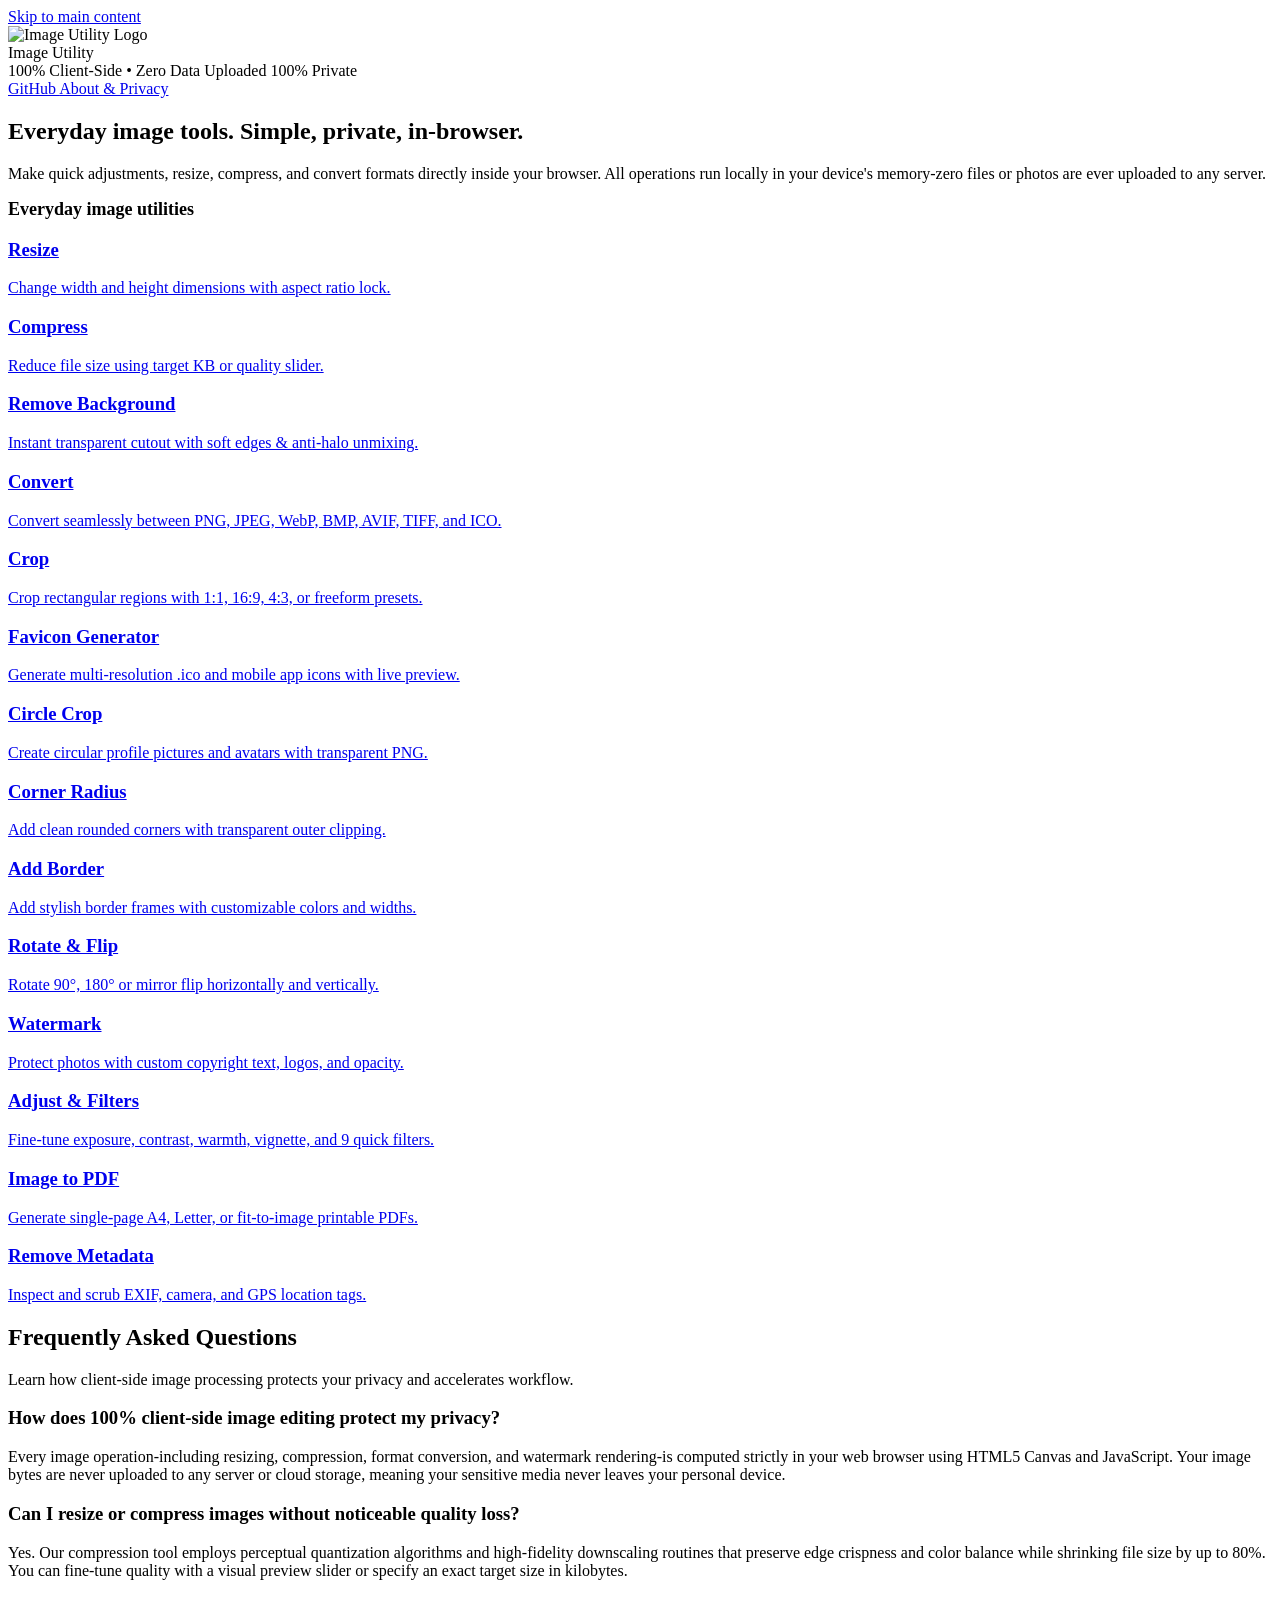
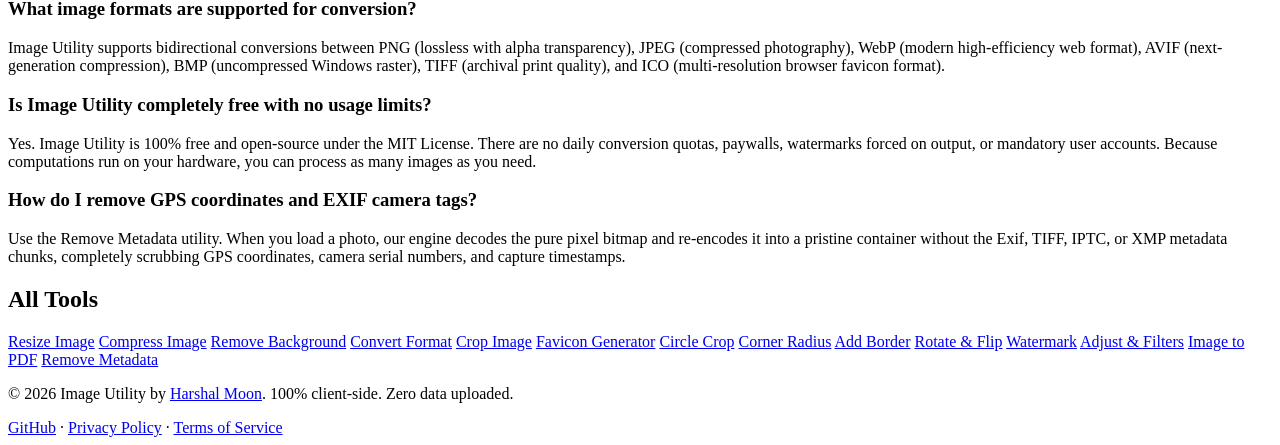
==== index.html @ 02efd263 "feat: Adding removing background feature with multiple algo" ====
<!doctype html>
<html lang="en">
  <head>
    <meta charset="UTF-8" />
    <meta name="viewport" content="width=device-width, initial-scale=1.0" />
    <meta http-equiv="Content-Security-Policy" content="default-src 'self'; script-src 'self' 'unsafe-inline' 'unsafe-eval' https://www.googletagmanager.com https://pagead2.googlesyndication.com https://*.googlesyndication.com https://*.google.com https://*.doubleclick.net https://tpc.googlesyndication.com; style-src 'self' 'unsafe-inline' https://fonts.googleapis.com; font-src 'self' https://fonts.gstatic.com; img-src 'self' data: blob: https://www.google-analytics.com https://*.googletagmanager.com https://pagead2.googlesyndication.com https://*.googlesyndication.com https://*.google.com https://*.doubleclick.net; connect-src 'self' ws: http: https://*.google-analytics.com https://*.analytics.google.com https://*.googletagmanager.com https://pagead2.googlesyndication.com https://*.googlesyndication.com https://*.google.com https://*.doubleclick.net; frame-src 'self' https://googleads.g.doubleclick.net https://*.google.com https://*.doubleclick.net https://*.googlesyndication.com; object-src 'none'; base-uri 'self';" />
    <meta name="google-site-verification" content="nNuM-kVQGL-MpDX38DwUeLJRmxFKnEw9qqgibKwYwe4" />
    <!-- Primary SEO Metadata -->
    <title>Image Utils | Free In-Browser Image Utility & Tools (100% Private)</title>
    <meta name="title" content="Image Utils | Free In-Browser Image Utility & Tools (100% Private)" />
    <meta name="description" content="Image Utils is a free, 100% private in-browser image utility. Resize, compress, crop, convert formats, and remove EXIF data without uploading. Optimize your images online now!" />
    <meta name="keywords" content="image utils, image utility, client side image editor, private image tools, compress image online, resize image, circle crop, corner radius, convert png to jpg, webp converter, image to pdf, exif remover" />
    <meta name="author" content="Harshal Moon" />
    <meta name="robots" content="index, follow" />
    <meta name="theme-color" content="#b85217" />

    <!-- Canonical URL -->
    <link rel="canonical" href="https://www.image-utils.site/" />

    <!-- Favicon & Icons (Google Search, Apple Touch, Modern Browsers) -->
    <link rel="icon" type="image/png" sizes="48x48" href="/favicon-48x48.png" />
    <link rel="icon" type="image/png" sizes="96x96" href="/favicon-96x96.png" />
    <link rel="icon" href="/favicon.ico" sizes="48x48 32x32 16x16" />
    <link rel="shortcut icon" href="/favicon.ico" />
    <link rel="icon" type="image/svg+xml" href="/favicon.svg" />
    <link rel="apple-touch-icon" sizes="180x180" href="/apple-touch-icon.png" />
    <link rel="manifest" href="/site.webmanifest" />

    <!-- Open Graph / Facebook / LinkedIn -->
    <meta property="og:type" content="website" />
    <meta property="og:site_name" content="Image Utils" />
    <meta property="og:title" content="Image Utils | Free In-Browser Image Utility & Tools (100% Private)" />
    <meta property="og:description" content="Image Utils is a free, 100% private in-browser image utility. Resize, compress, crop, convert formats, and remove EXIF data without uploading. Optimize your images online now!" />
    <meta property="og:url" content="https://www.image-utils.site/" />
    <meta property="og:image" content="https://www.image-utils.site/logo.png" />
    <meta property="og:image:width" content="1200" />
    <meta property="og:image:height" content="630" />

    <!-- Twitter / X -->
    <meta name="twitter:card" content="summary_large_image" />
    <meta name="twitter:title" content="Image Utils | Free In-Browser Image Utility & Tools (100% Private)" />
    <meta name="twitter:description" content="Image Utils is a free, 100% private in-browser image utility. Resize, compress, crop, convert formats, and remove EXIF data without uploading. Optimize your images online now!" />
    <meta name="twitter:image" content="https://www.image-utils.site/logo.png" />


    <script async src="https://pagead2.googlesyndication.com/pagead/js/adsbygoogle.js?client=ca-pub-8794737783787412"
     crossorigin="anonymous"></script>

    <!-- Schema.org JSON-LD Structured Data (WebApplication, WebSite, FAQPage) -->
    <script type="application/ld+json">
    [
      {
        "@context": "https://schema.org",
        "@type": "WebApplication",
        "@id": "https://www.image-utils.site/#webapp",
        "name": "Image Utils",
        "alternateName": ["Image Utility", "ImageUtils", "image-utils.site", "Image Utilities"],
        "url": "https://www.image-utils.site/",
        "description": "Free, 100% private in-browser image tools. Resize, compress, crop, circle crop, round corners, add borders, convert formats, generate favicons, and remove EXIF data without uploading files.",
        "applicationCategory": "MultimediaApplication",
        "operatingSystem": "All",
        "offers": {
          "@type": "Offer",
          "price": "0",
          "priceCurrency": "USD"
        },
        "browserRequirements": "Requires JavaScript and HTML5 Canvas support",
        "author": {
          "@type": "Person",
          "name": "Harshal Moon",
          "url": "https://h-arshal.github.io/Portfolio/"
        },
        "featureList": [
          "Resize Image Dimensions with Aspect Ratio Lock",
          "Compress Image to Target KB or Quality Slider",
          "Remove Background to Create Transparent Cutouts",
          "Convert Image Formats (PNG, JPEG, WebP, AVIF, TIFF, ICO)",
          "Crop Images with Freeform and Fixed Presets",
          "Circle Crop for Round Avatars and Profile Pictures",
          "Round Image Corners with Transparent Background",
          "Add Custom Border Frames",
          "Rotate 90/180/270 Degrees and Mirror Flip",
          "Add Customizable Text Watermarks",
          "Fine-tune Photo Adjustments and 9 Creative Filters",
          "Favicon Generator (.ICO and Mobile App Icons)",
          "Convert Images to Single-Page Printable PDFs",
          "Scrub EXIF Metadata and GPS Location Coordinates"
        ]
      },
      {
        "@context": "https://schema.org",
        "@type": "WebSite",
        "@id": "https://www.image-utils.site/#website",
        "url": "https://www.image-utils.site/",
        "name": "Image Utils",
        "alternateName": ["Image Utility", "ImageUtils", "image-utils.site", "Image Utilities"],
        "description": "Free, 100% client-side in-browser image processing utilities. Resize, compress, crop, and convert formats without server uploads.",
        "author": {
          "@type": "Person",
          "name": "Harshal Moon",
          "url": "https://h-arshal.github.io/Portfolio/"
        },
        "sameAs": [
          "https://github.com/H-arshal/Image-Utils",
          "https://h-arshal.github.io/Portfolio/",
          "https://www.linkedin.com/in/harshal-moon-064956174/"
        ]
      },
      {
        "@context": "https://schema.org",
        "@type": "FAQPage",
        "@id": "https://www.image-utils.site/#faq",
        "mainEntity": [
          {
            "@type": "Question",
            "name": "How does 100% client-side image editing protect my privacy?",
            "acceptedAnswer": {
              "@type": "Answer",
              "text": "Every image operation-including resizing, compression, format conversion, and watermark rendering - is computed strictly in your web browser using HTML5 Canvas and JavaScript. Your image bytes are never uploaded to any server or cloud storage, meaning your sensitive media never leaves your personal device."
            }
          },
          {
            "@type": "Question",
            "name": "Can I resize or compress images without noticeable quality loss?",
            "acceptedAnswer": {
              "@type": "Answer",
              "text": "Yes. Our compression tool employs perceptual quantization algorithms and high-fidelity downscaling routines that preserve edge crispness and color balance while shrinking file size by up to 80%. You can fine-tune quality with a visual preview slider or specify an exact target size in kilobytes."
            }
          },
          {
            "@type": "Question",
            "name": "What image formats are supported for conversion?",
            "acceptedAnswer": {
              "@type": "Answer",
              "text": "Image Utility supports bidirectional conversions between PNG (lossless with alpha transparency), JPEG (compressed photography), WebP (modern high-efficiency web format), AVIF (next-generation compression), BMP (uncompressed Windows raster), TIFF (archival print quality), and ICO (multi-resolution browser favicon format)."
            }
          },
          {
            "@type": "Question",
            "name": "Is Image Utility completely free with no usage limits?",
            "acceptedAnswer": {
              "@type": "Answer",
              "text": "Yes. Image Utility is 100% free and open-source under the MIT License. There are no daily conversion quotas, paywalls, watermarks forced on output, or mandatory user accounts. Because computations run on your hardware, you can process as many images as you need."
            }
          },
          {
            "@type": "Question",
            "name": "How do I remove GPS coordinates and EXIF camera tags?",
            "acceptedAnswer": {
              "@type": "Answer",
              "text": "Use the Remove Metadata utility. When you load a photo, our engine decodes the pure pixel bitmap and re-encodes it into a pristine container without the Exif, TIFF, IPTC, or XMP metadata chunks, completely scrubbing GPS coordinates, camera serial numbers, and capture timestamps."
            }
          }
        ]
      }
    ]
    </script>

    <!-- Google Fonts (Non-blocking async load) -->
    <link rel="preconnect" href="https://fonts.googleapis.com">
    <link rel="preconnect" href="https://fonts.gstatic.com" crossorigin>
    <link rel="preload" as="style" href="https://fonts.googleapis.com/css2?family=Inter:wght@400;500;600;700;800&family=JetBrains+Mono:wght@400;500;600&display=swap">
    <link href="https://fonts.googleapis.com/css2?family=Inter:wght@400;500;600;700;800&family=JetBrains+Mono:wght@400;500;600&display=swap" rel="stylesheet" media="print" onload="this.media='all'">
    <noscript>
      <link href="https://fonts.googleapis.com/css2?family=Inter:wght@400;500;600;700;800&family=JetBrains+Mono:wght@400;500;600&display=swap" rel="stylesheet">
    </noscript>

    <!-- Agentic Resource Discovery (ARD) Manifest -->
    <link rel="ai-catalog" href="/.well-known/ai-catalog.json" type="application/json">

    <!-- Google Analytics (Deferred to avoid blocking initial render and LCP) -->
    <script>
      window.dataLayer = window.dataLayer || [];
      function gtag(){dataLayer.push(arguments);}
      gtag('js', new Date());
      gtag('config', 'G-HYJJE3JSPJ', { send_page_view: false });

      function loadAnalytics() {
        if (window.__analyticsLoaded) return;
        window.__analyticsLoaded = true;
        var s = document.createElement('script');
        s.src = 'https://www.googletagmanager.com/gtag/js?id=G-HYJJE3JSPJ';
        s.async = true;
        document.head.appendChild(s);
        gtag('event', 'page_view');
      }

      var analyticsEvents = ['pointerdown', 'touchstart', 'scroll', 'keydown'];
      function triggerAnalytics() {
        analyticsEvents.forEach(function(e) { window.removeEventListener(e, triggerAnalytics); });
        loadAnalytics();
      }
      analyticsEvents.forEach(function(e) {
        window.addEventListener(e, triggerAnalytics, { passive: true, once: true });
      });

      // Non-interactive fallback timer
      window.addEventListener('load', function() {
        setTimeout(loadAnalytics, 4000);
      });
    </script>
  </head>
  <body>
    <!-- Root Container: Pre-rendered with accessible semantic landmarks & SEO content -->
    <div id="root">
      <div class="app-container">
        <!-- Accessibility: Skip to main content -->
        <a href="#main-content" class="skip-to-content">Skip to main content</a>

        <!-- Semantic Header Landmark -->
        <header class="app-header" role="banner">
          <div class="logo-group">
            <div class="logo-icon-box">
              <picture>
                <source type="image/webp" srcset="/logo-48.webp">
                <img src="/logo-48.png" alt="Image Utility Logo" class="logo-icon-img" width="28" height="28" />
              </picture>
            </div>
            <span class="logo-text">Image <span class="logo-accent">Utility</span></span>
          </div>

          <nav class="header-right-actions" aria-label="Main Navigation">
            <div class="privacy-status-pill" title="100% In-Browser &amp; Private • Zero Data Uploaded">
              <span class="status-dot-green"></span>
              <span class="privacy-pill-text-desktop">100% Client-Side • Zero Data Uploaded</span>
              <span class="privacy-pill-text-mobile">100% Private</span>
            </div>
            <a href="https://github.com/H-arshal/Image-Utils" target="_blank" rel="noopener noreferrer" class="header-nav-link" aria-label="GitHub">
              <span class="header-nav-link-text">GitHub</span>
            </a>
            <a href="/privacy" class="header-nav-link-btn" aria-label="About &amp; Privacy">
              <span class="header-nav-link-text">About &amp; Privacy</span>
            </a>
          </nav>
        </header>

        <!-- Semantic Main Landmark -->
        <main id="main-content" class="main-content" role="main">
          <!-- Hero Section with exactly one H1 -->
          <section class="hero-section" aria-labelledby="hero-title-h1">
            <h1 id="hero-title-h1" class="hero-title">Everyday image tools. Simple, private, in-browser.</h1>
            <p class="hero-subtitle">
              Make quick adjustments, resize, compress, and convert formats directly inside your browser.
              All operations run locally in your device's memory-zero files or photos are ever uploaded to any server.
            </p>
          </section>

          <!-- Pre-rendered Tool Cards Grid Section -->
          <section class="tools-grid-section" aria-labelledby="tools-heading">
            <div class="tools-grid-heading">
              <h2 id="tools-heading" style="font-size:1.125rem;font-weight:600;margin:0">Everyday image utilities</h2>
            </div>

            <div class="tools-grid">
              <a href="/resize" class="tool-card">
                <h3 class="tool-card-title">Resize</h3>
                <p class="tool-card-desc">Change width and height dimensions with aspect ratio lock.</p>
              </a>
              <a href="/compress" class="tool-card">
                <h3 class="tool-card-title">Compress</h3>
                <p class="tool-card-desc">Reduce file size using target KB or quality slider.</p>
              </a>
              <a href="/removebg" class="tool-card">
                <h3 class="tool-card-title">Remove Background</h3>
                <p class="tool-card-desc">Instant transparent cutout with soft edges &amp; anti-halo unmixing.</p>
              </a>
              <a href="/convert" class="tool-card">
                <h3 class="tool-card-title">Convert</h3>
                <p class="tool-card-desc">Convert seamlessly between PNG, JPEG, WebP, BMP, AVIF, TIFF, and ICO.</p>
              </a>
              <a href="/crop" class="tool-card">
                <h3 class="tool-card-title">Crop</h3>
                <p class="tool-card-desc">Crop rectangular regions with 1:1, 16:9, 4:3, or freeform presets.</p>
              </a>
              <a href="/favicon" class="tool-card">
                <h3 class="tool-card-title">Favicon Generator</h3>
                <p class="tool-card-desc">Generate multi-resolution .ico and mobile app icons with live preview.</p>
              </a>
              <a href="/circle" class="tool-card">
                <h3 class="tool-card-title">Circle Crop</h3>
                <p class="tool-card-desc">Create circular profile pictures and avatars with transparent PNG.</p>
              </a>
              <a href="/radius" class="tool-card">
                <h3 class="tool-card-title">Corner Radius</h3>
                <p class="tool-card-desc">Add clean rounded corners with transparent outer clipping.</p>
              </a>
              <a href="/border" class="tool-card">
                <h3 class="tool-card-title">Add Border</h3>
                <p class="tool-card-desc">Add stylish border frames with customizable colors and widths.</p>
              </a>
              <a href="/rotate" class="tool-card">
                <h3 class="tool-card-title">Rotate &amp; Flip</h3>
                <p class="tool-card-desc">Rotate 90°, 180° or mirror flip horizontally and vertically.</p>
              </a>
              <a href="/watermark" class="tool-card">
                <h3 class="tool-card-title">Watermark</h3>
                <p class="tool-card-desc">Protect photos with custom copyright text, logos, and opacity.</p>
              </a>
              <a href="/adjust" class="tool-card">
                <h3 class="tool-card-title">Adjust &amp; Filters</h3>
                <p class="tool-card-desc">Fine-tune exposure, contrast, warmth, vignette, and 9 quick filters.</p>
              </a>
              <a href="/pdf" class="tool-card">
                <h3 class="tool-card-title">Image to PDF</h3>
                <p class="tool-card-desc">Generate single-page A4, Letter, or fit-to-image printable PDFs.</p>
              </a>
              <a href="/metadata" class="tool-card">
                <h3 class="tool-card-title">Remove Metadata</h3>
                <p class="tool-card-desc">Inspect and scrub EXIF, camera, and GPS location tags.</p>
              </a>
            </div>
          </section>

          <!-- Pre-rendered FAQ Section with Question-based Headings (GEO Optimization) -->
          <section class="faq-section" aria-labelledby="faq-static-title">
            <div class="faq-heading-wrapper">
              <h2 id="faq-static-title" class="faq-main-title">Frequently Asked Questions</h2>
            </div>
            <p class="faq-subtitle">
              Learn how client-side image processing protects your privacy and accelerates workflow.
            </p>

            <div class="faq-accordion-list">
              <div class="faq-item-card is-open">
                <div class="faq-question-btn">
                  <h3 class="faq-question-title">How does 100% client-side image editing protect my privacy?</h3>
                </div>
                <div class="faq-answer-container is-visible">
                  <p class="faq-answer-text">
                    Every image operation-including resizing, compression, format conversion, and watermark rendering-is computed strictly in your web browser using HTML5 Canvas and JavaScript. Your image bytes are never uploaded to any server or cloud storage, meaning your sensitive media never leaves your personal device.
                  </p>
                </div>
              </div>

              <div class="faq-item-card is-open">
                <div class="faq-question-btn">
                  <h3 class="faq-question-title">Can I resize or compress images without noticeable quality loss?</h3>
                </div>
                <div class="faq-answer-container is-visible">
                  <p class="faq-answer-text">
                    Yes. Our compression tool employs perceptual quantization algorithms and high-fidelity downscaling routines that preserve edge crispness and color balance while shrinking file size by up to 80%. You can fine-tune quality with a visual preview slider or specify an exact target size in kilobytes.
                  </p>
                </div>
              </div>

              <div class="faq-item-card is-open">
                <div class="faq-question-btn">
                  <h3 class="faq-question-title">What image formats are supported for conversion?</h3>
                </div>
                <div class="faq-answer-container is-visible">
                  <p class="faq-answer-text">
                    Image Utility supports bidirectional conversions between PNG (lossless with alpha transparency), JPEG (compressed photography), WebP (modern high-efficiency web format), AVIF (next-generation compression), BMP (uncompressed Windows raster), TIFF (archival print quality), and ICO (multi-resolution browser favicon format).
                  </p>
                </div>
              </div>

              <div class="faq-item-card is-open">
                <div class="faq-question-btn">
                  <h3 class="faq-question-title">Is Image Utility completely free with no usage limits?</h3>
                </div>
                <div class="faq-answer-container is-visible">
                  <p class="faq-answer-text">
                    Yes. Image Utility is 100% free and open-source under the MIT License. There are no daily conversion quotas, paywalls, watermarks forced on output, or mandatory user accounts. Because computations run on your hardware, you can process as many images as you need.
                  </p>
                </div>
              </div>

              <div class="faq-item-card is-open">
                <div class="faq-question-btn">
                  <h3 class="faq-question-title">How do I remove GPS coordinates and EXIF camera tags?</h3>
                </div>
                <div class="faq-answer-container is-visible">
                  <p class="faq-answer-text">
                    Use the Remove Metadata utility. When you load a photo, our engine decodes the pure pixel bitmap and re-encodes it into a pristine container without the Exif, TIFF, IPTC, or XMP metadata chunks, completely scrubbing GPS coordinates, camera serial numbers, and capture timestamps.
                  </p>
                </div>
              </div>
            </div>
          </section>
        </main>

        <!-- Semantic Footer Landmark -->
        <footer class="site-footer" role="contentinfo">
          <div class="footer-inner">
            <div class="footer-tools-section">
              <h2 class="footer-heading">All Tools</h2>
              <nav class="footer-tool-links" aria-label="Image tools footer navigation">
                <a href="/resize" class="footer-tool-link">Resize Image</a>
                <a href="/compress" class="footer-tool-link">Compress Image</a>
                <a href="/removebg" class="footer-tool-link">Remove Background</a>
                <a href="/convert" class="footer-tool-link">Convert Format</a>
                <a href="/crop" class="footer-tool-link">Crop Image</a>
                <a href="/favicon" class="footer-tool-link">Favicon Generator</a>
                <a href="/circle" class="footer-tool-link">Circle Crop</a>
                <a href="/radius" class="footer-tool-link">Corner Radius</a>
                <a href="/border" class="footer-tool-link">Add Border</a>
                <a href="/rotate" class="footer-tool-link">Rotate &amp; Flip</a>
                <a href="/watermark" class="footer-tool-link">Watermark</a>
                <a href="/adjust" class="footer-tool-link">Adjust &amp; Filters</a>
                <a href="/pdf" class="footer-tool-link">Image to PDF</a>
                <a href="/metadata" class="footer-tool-link">Remove Metadata</a>
              </nav>
            </div>
            <div class="footer-bottom">
              <p class="footer-copy">
                © 2026 Image Utility by <a href="https://h-arshal.github.io/Portfolio/" target="_blank" rel="noopener noreferrer">Harshal Moon</a>. 100% client-side. Zero data uploaded.
              </p>
              <div class="footer-ext-links">
                <a href="https://github.com/H-arshal/Image-Utils" target="_blank" rel="noopener noreferrer">GitHub</a>
                <span class="footer-dot">·</span>
                <a href="/privacy">Privacy Policy</a>
                <span class="footer-dot">·</span>
                <a href="/terms">Terms of Service</a>
              </div>
            </div>
          </div>
        </footer>
      </div>
    </div>

    <script type="module" src="/src/main.jsx"></script>
  </body>
</html>
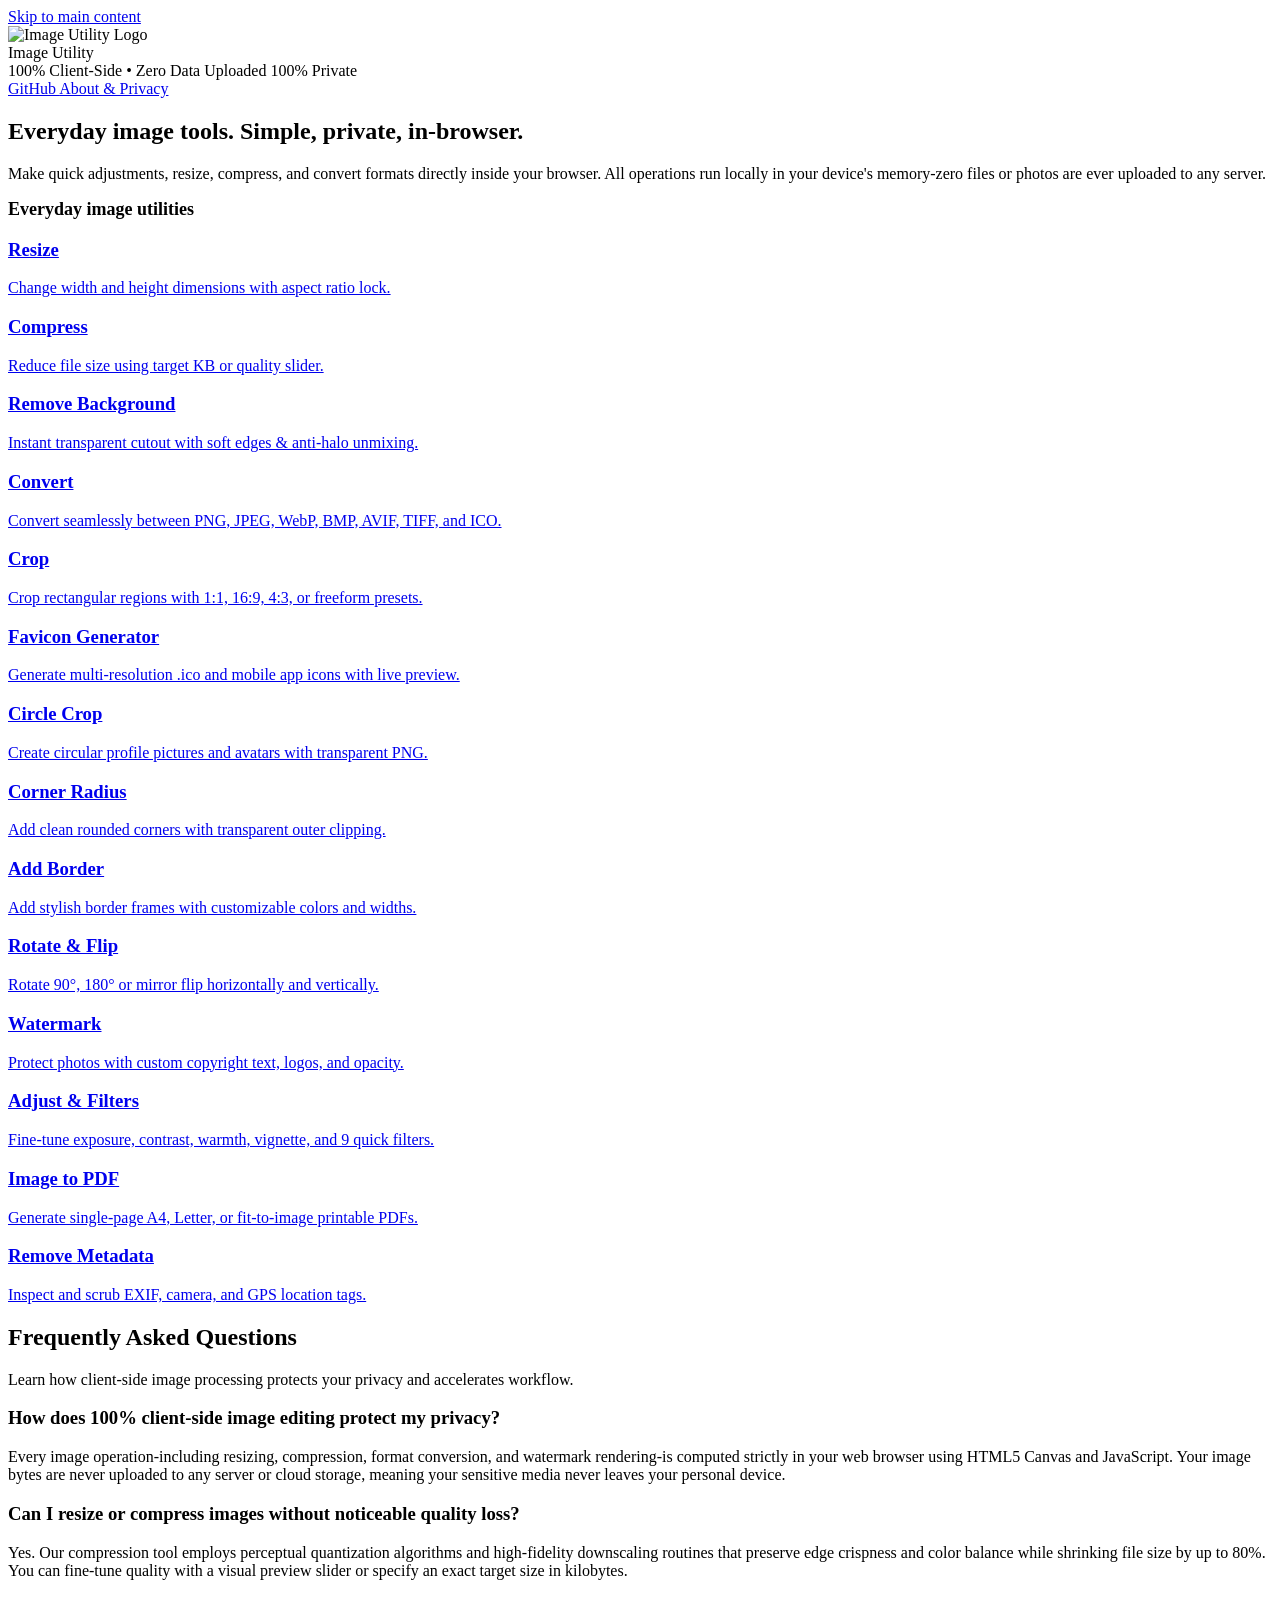
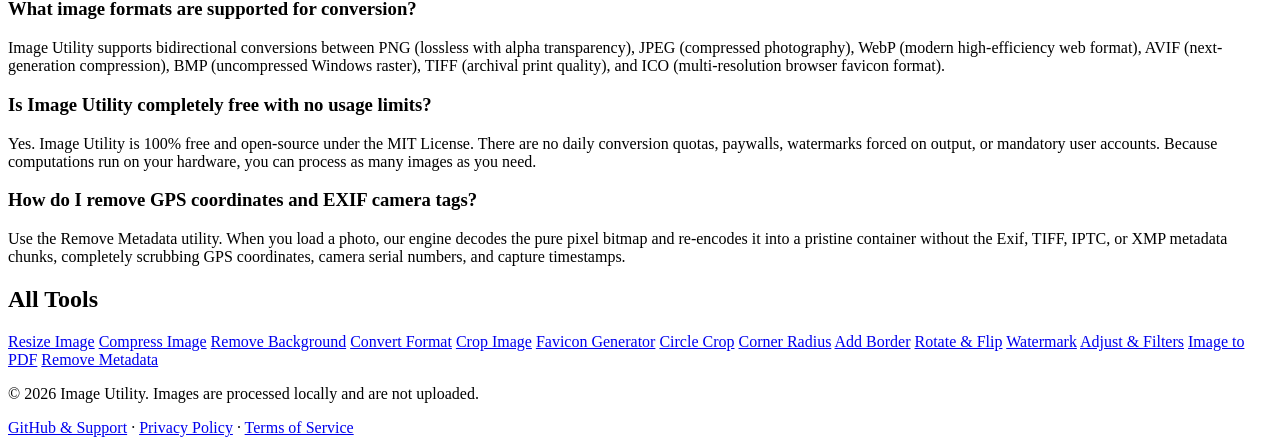
==== commit 5137275e: "Harden image processing and prepare release" ====
--- a/index.html
+++ b/index.html
@@ -4,13 +4,12 @@
     <meta charset="UTF-8" />
     <meta name="viewport" content="width=device-width, initial-scale=1.0" />
     <meta http-equiv="Content-Security-Policy" content="default-src 'self'; script-src 'self' 'unsafe-inline' 'unsafe-eval' https://www.googletagmanager.com https://pagead2.googlesyndication.com https://*.googlesyndication.com https://*.google.com https://*.doubleclick.net https://tpc.googlesyndication.com; style-src 'self' 'unsafe-inline' https://fonts.googleapis.com; font-src 'self' https://fonts.gstatic.com; img-src 'self' data: blob: https://www.google-analytics.com https://*.googletagmanager.com https://pagead2.googlesyndication.com https://*.googlesyndication.com https://*.google.com https://*.doubleclick.net; connect-src 'self' ws: http: https://*.google-analytics.com https://*.analytics.google.com https://*.googletagmanager.com https://pagead2.googlesyndication.com https://*.googlesyndication.com https://*.google.com https://*.doubleclick.net; frame-src 'self' https://googleads.g.doubleclick.net https://*.google.com https://*.doubleclick.net https://*.googlesyndication.com; object-src 'none'; base-uri 'self';" />
-    <meta name="google-site-verification" content="nNuM-kVQGL-MpDX38DwUeLJRmxFKnEw9qqgibKwYwe4" />
-    <!-- Primary SEO Metadata -->
+<!-- Primary SEO Metadata -->
     <title>Image Utils | Free In-Browser Image Utility & Tools (100% Private)</title>
     <meta name="title" content="Image Utils | Free In-Browser Image Utility & Tools (100% Private)" />
     <meta name="description" content="Image Utils is a free, 100% private in-browser image utility. Resize, compress, crop, convert formats, and remove EXIF data without uploading. Optimize your images online now!" />
     <meta name="keywords" content="image utils, image utility, client side image editor, private image tools, compress image online, resize image, circle crop, corner radius, convert png to jpg, webp converter, image to pdf, exif remover" />
-    <meta name="author" content="Harshal Moon" />
+    <meta name="author" content="Image Utility" />
     <meta name="robots" content="index, follow" />
     <meta name="theme-color" content="#b85217" />
 
@@ -43,10 +42,8 @@
     <meta name="twitter:image" content="https://www.image-utils.site/logo.png" />
 
 
-    <script async src="https://pagead2.googlesyndication.com/pagead/js/adsbygoogle.js?client=ca-pub-8794737783787412"
-     crossorigin="anonymous"></script>
-
-    <!-- Schema.org JSON-LD Structured Data (WebApplication, WebSite, FAQPage) -->
+    
+<!-- Schema.org JSON-LD Structured Data (WebApplication, WebSite, FAQPage) -->
     <script type="application/ld+json">
     [
       {
@@ -65,11 +62,7 @@
           "priceCurrency": "USD"
         },
         "browserRequirements": "Requires JavaScript and HTML5 Canvas support",
-        "author": {
-          "@type": "Person",
-          "name": "Harshal Moon",
-          "url": "https://h-arshal.github.io/Portfolio/"
-        },
+        "author": { "@type": "Organization", "name": "Image Utility", "url": "https://www.image-utils.site/" },
         "featureList": [
           "Resize Image Dimensions with Aspect Ratio Lock",
           "Compress Image to Target KB or Quality Slider",
@@ -95,15 +88,9 @@
         "name": "Image Utils",
         "alternateName": ["Image Utility", "ImageUtils", "image-utils.site", "Image Utilities"],
         "description": "Free, 100% client-side in-browser image processing utilities. Resize, compress, crop, and convert formats without server uploads.",
-        "author": {
-          "@type": "Person",
-          "name": "Harshal Moon",
-          "url": "https://h-arshal.github.io/Portfolio/"
-        },
+        "author": { "@type": "Organization", "name": "Image Utility", "url": "https://www.image-utils.site/" },
         "sameAs": [
-          "https://github.com/H-arshal/Image-Utils",
-          "https://h-arshal.github.io/Portfolio/",
-          "https://www.linkedin.com/in/harshal-moon-064956174/"
+          "https://github.com/zhufengwei/Image-Utils"
         ]
       },
       {
@@ -167,39 +154,7 @@
 
     <!-- Agentic Resource Discovery (ARD) Manifest -->
     <link rel="ai-catalog" href="/.well-known/ai-catalog.json" type="application/json">
-
-    <!-- Google Analytics (Deferred to avoid blocking initial render and LCP) -->
-    <script>
-      window.dataLayer = window.dataLayer || [];
-      function gtag(){dataLayer.push(arguments);}
-      gtag('js', new Date());
-      gtag('config', 'G-HYJJE3JSPJ', { send_page_view: false });
-
-      function loadAnalytics() {
-        if (window.__analyticsLoaded) return;
-        window.__analyticsLoaded = true;
-        var s = document.createElement('script');
-        s.src = 'https://www.googletagmanager.com/gtag/js?id=G-HYJJE3JSPJ';
-        s.async = true;
-        document.head.appendChild(s);
-        gtag('event', 'page_view');
-      }
-
-      var analyticsEvents = ['pointerdown', 'touchstart', 'scroll', 'keydown'];
-      function triggerAnalytics() {
-        analyticsEvents.forEach(function(e) { window.removeEventListener(e, triggerAnalytics); });
-        loadAnalytics();
-      }
-      analyticsEvents.forEach(function(e) {
-        window.addEventListener(e, triggerAnalytics, { passive: true, once: true });
-      });
-
-      // Non-interactive fallback timer
-      window.addEventListener('load', function() {
-        setTimeout(loadAnalytics, 4000);
-      });
-    </script>
-  </head>
+</head>
   <body>
     <!-- Root Container: Pre-rendered with accessible semantic landmarks & SEO content -->
     <div id="root">
@@ -225,7 +180,7 @@
               <span class="privacy-pill-text-desktop">100% Client-Side • Zero Data Uploaded</span>
               <span class="privacy-pill-text-mobile">100% Private</span>
             </div>
-            <a href="https://github.com/H-arshal/Image-Utils" target="_blank" rel="noopener noreferrer" class="header-nav-link" aria-label="GitHub">
+            <a href="https://github.com/zhufengwei/Image-Utils" target="_blank" rel="noopener noreferrer" class="header-nav-link" aria-label="GitHub and support">
               <span class="header-nav-link-text">GitHub</span>
             </a>
             <a href="/privacy" class="header-nav-link-btn" aria-label="About &amp; Privacy">
@@ -403,10 +358,10 @@
             </div>
             <div class="footer-bottom">
               <p class="footer-copy">
-                © 2026 Image Utility by <a href="https://h-arshal.github.io/Portfolio/" target="_blank" rel="noopener noreferrer">Harshal Moon</a>. 100% client-side. Zero data uploaded.
+                © 2026 Image Utility. Images are processed locally and are not uploaded.
               </p>
               <div class="footer-ext-links">
-                <a href="https://github.com/H-arshal/Image-Utils" target="_blank" rel="noopener noreferrer">GitHub</a>
+                <a href="https://github.com/zhufengwei/Image-Utils" target="_blank" rel="noopener noreferrer">GitHub &amp; Support</a>
                 <span class="footer-dot">·</span>
                 <a href="/privacy">Privacy Policy</a>
                 <span class="footer-dot">·</span>
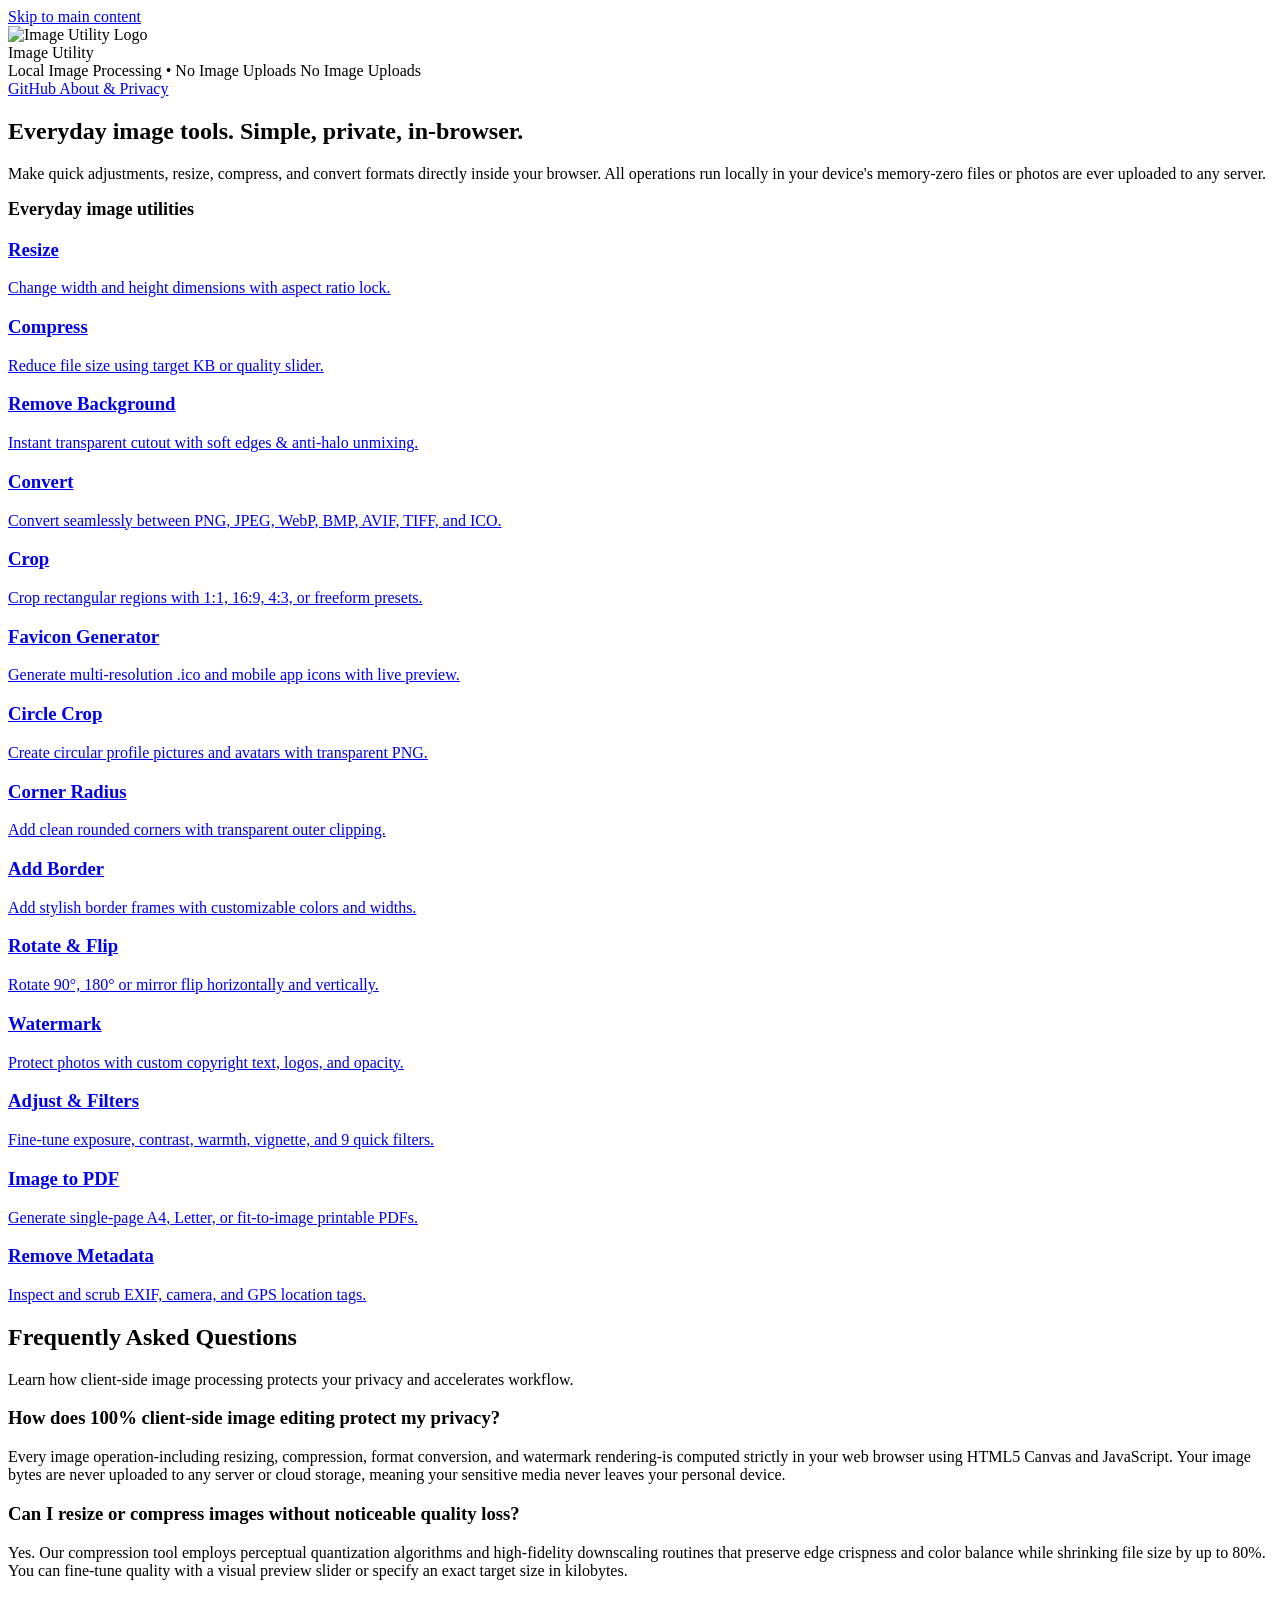
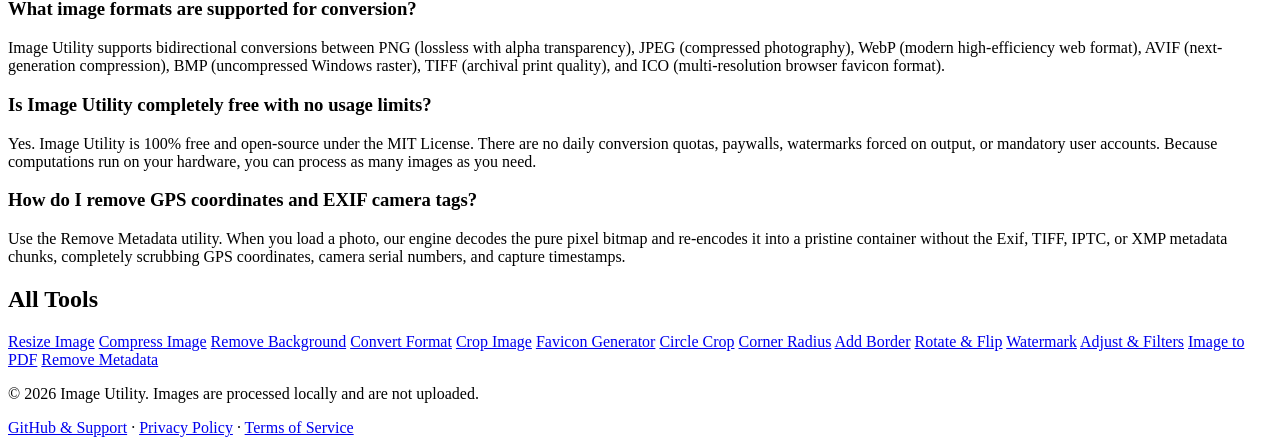
==== commit 7286f685: "Add AdSense tag and advertising disclosures" ====
--- a/index.html
+++ b/index.html
@@ -4,10 +4,11 @@
     <meta charset="UTF-8" />
     <meta name="viewport" content="width=device-width, initial-scale=1.0" />
     <meta http-equiv="Content-Security-Policy" content="default-src 'self'; script-src 'self' 'unsafe-inline' 'unsafe-eval' https://www.googletagmanager.com https://pagead2.googlesyndication.com https://*.googlesyndication.com https://*.google.com https://*.doubleclick.net https://tpc.googlesyndication.com; style-src 'self' 'unsafe-inline' https://fonts.googleapis.com; font-src 'self' https://fonts.gstatic.com; img-src 'self' data: blob: https://www.google-analytics.com https://*.googletagmanager.com https://pagead2.googlesyndication.com https://*.googlesyndication.com https://*.google.com https://*.doubleclick.net; connect-src 'self' ws: http: https://*.google-analytics.com https://*.analytics.google.com https://*.googletagmanager.com https://pagead2.googlesyndication.com https://*.googlesyndication.com https://*.google.com https://*.doubleclick.net; frame-src 'self' https://googleads.g.doubleclick.net https://*.google.com https://*.doubleclick.net https://*.googlesyndication.com; object-src 'none'; base-uri 'self';" />
+    <script async src="https://pagead2.googlesyndication.com/pagead/js/adsbygoogle.js?client=ca-pub-3240128714400083" crossorigin="anonymous"></script>
 <!-- Primary SEO Metadata -->
-    <title>Image Utils | Free In-Browser Image Utility & Tools (100% Private)</title>
-    <meta name="title" content="Image Utils | Free In-Browser Image Utility & Tools (100% Private)" />
-    <meta name="description" content="Image Utils is a free, 100% private in-browser image utility. Resize, compress, crop, convert formats, and remove EXIF data without uploading. Optimize your images online now!" />
+    <title>Image Utils | Free In-Browser Image Tools, No Image Uploads</title>
+    <meta name="title" content="Image Utils | Free In-Browser Image Tools, No Image Uploads" />
+    <meta name="description" content="Resize, compress, crop, convert, and clean image metadata with free browser-based tools. Your image files are processed locally and never uploaded." />
     <meta name="keywords" content="image utils, image utility, client side image editor, private image tools, compress image online, resize image, circle crop, corner radius, convert png to jpg, webp converter, image to pdf, exif remover" />
     <meta name="author" content="Image Utility" />
     <meta name="robots" content="index, follow" />
@@ -28,8 +29,8 @@
     <!-- Open Graph / Facebook / LinkedIn -->
     <meta property="og:type" content="website" />
     <meta property="og:site_name" content="Image Utils" />
-    <meta property="og:title" content="Image Utils | Free In-Browser Image Utility & Tools (100% Private)" />
-    <meta property="og:description" content="Image Utils is a free, 100% private in-browser image utility. Resize, compress, crop, convert formats, and remove EXIF data without uploading. Optimize your images online now!" />
+    <meta property="og:title" content="Image Utils | Free In-Browser Image Tools, No Image Uploads" />
+    <meta property="og:description" content="Resize, compress, crop, convert, and clean image metadata with free browser-based tools. Your image files are processed locally and never uploaded." />
     <meta property="og:url" content="https://www.image-utils.site/" />
     <meta property="og:image" content="https://www.image-utils.site/logo.png" />
     <meta property="og:image:width" content="1200" />
@@ -37,8 +38,8 @@
 
     <!-- Twitter / X -->
     <meta name="twitter:card" content="summary_large_image" />
-    <meta name="twitter:title" content="Image Utils | Free In-Browser Image Utility & Tools (100% Private)" />
-    <meta name="twitter:description" content="Image Utils is a free, 100% private in-browser image utility. Resize, compress, crop, convert formats, and remove EXIF data without uploading. Optimize your images online now!" />
+    <meta name="twitter:title" content="Image Utils | Free In-Browser Image Tools, No Image Uploads" />
+    <meta name="twitter:description" content="Resize, compress, crop, convert, and clean image metadata with free browser-based tools. Your image files are processed locally and never uploaded." />
     <meta name="twitter:image" content="https://www.image-utils.site/logo.png" />
 
 
@@ -53,7 +54,7 @@
         "name": "Image Utils",
         "alternateName": ["Image Utility", "ImageUtils", "image-utils.site", "Image Utilities"],
         "url": "https://www.image-utils.site/",
-        "description": "Free, 100% private in-browser image tools. Resize, compress, crop, circle crop, round corners, add borders, convert formats, generate favicons, and remove EXIF data without uploading files.",
+        "description": "Free in-browser image tools. Resize, compress, crop, circle crop, round corners, add borders, convert formats, generate favicons, and remove EXIF data without uploading image files.",
         "applicationCategory": "MultimediaApplication",
         "operatingSystem": "All",
         "offers": {
@@ -175,10 +176,10 @@
           </div>
 
           <nav class="header-right-actions" aria-label="Main Navigation">
-            <div class="privacy-status-pill" title="100% In-Browser &amp; Private • Zero Data Uploaded">
+            <div class="privacy-status-pill" title="Images are processed locally and never uploaded">
               <span class="status-dot-green"></span>
-              <span class="privacy-pill-text-desktop">100% Client-Side • Zero Data Uploaded</span>
-              <span class="privacy-pill-text-mobile">100% Private</span>
+              <span class="privacy-pill-text-desktop">Local Image Processing • No Image Uploads</span>
+              <span class="privacy-pill-text-mobile">No Image Uploads</span>
             </div>
             <a href="https://github.com/zhufengwei/Image-Utils" target="_blank" rel="noopener noreferrer" class="header-nav-link" aria-label="GitHub and support">
               <span class="header-nav-link-text">GitHub</span>
